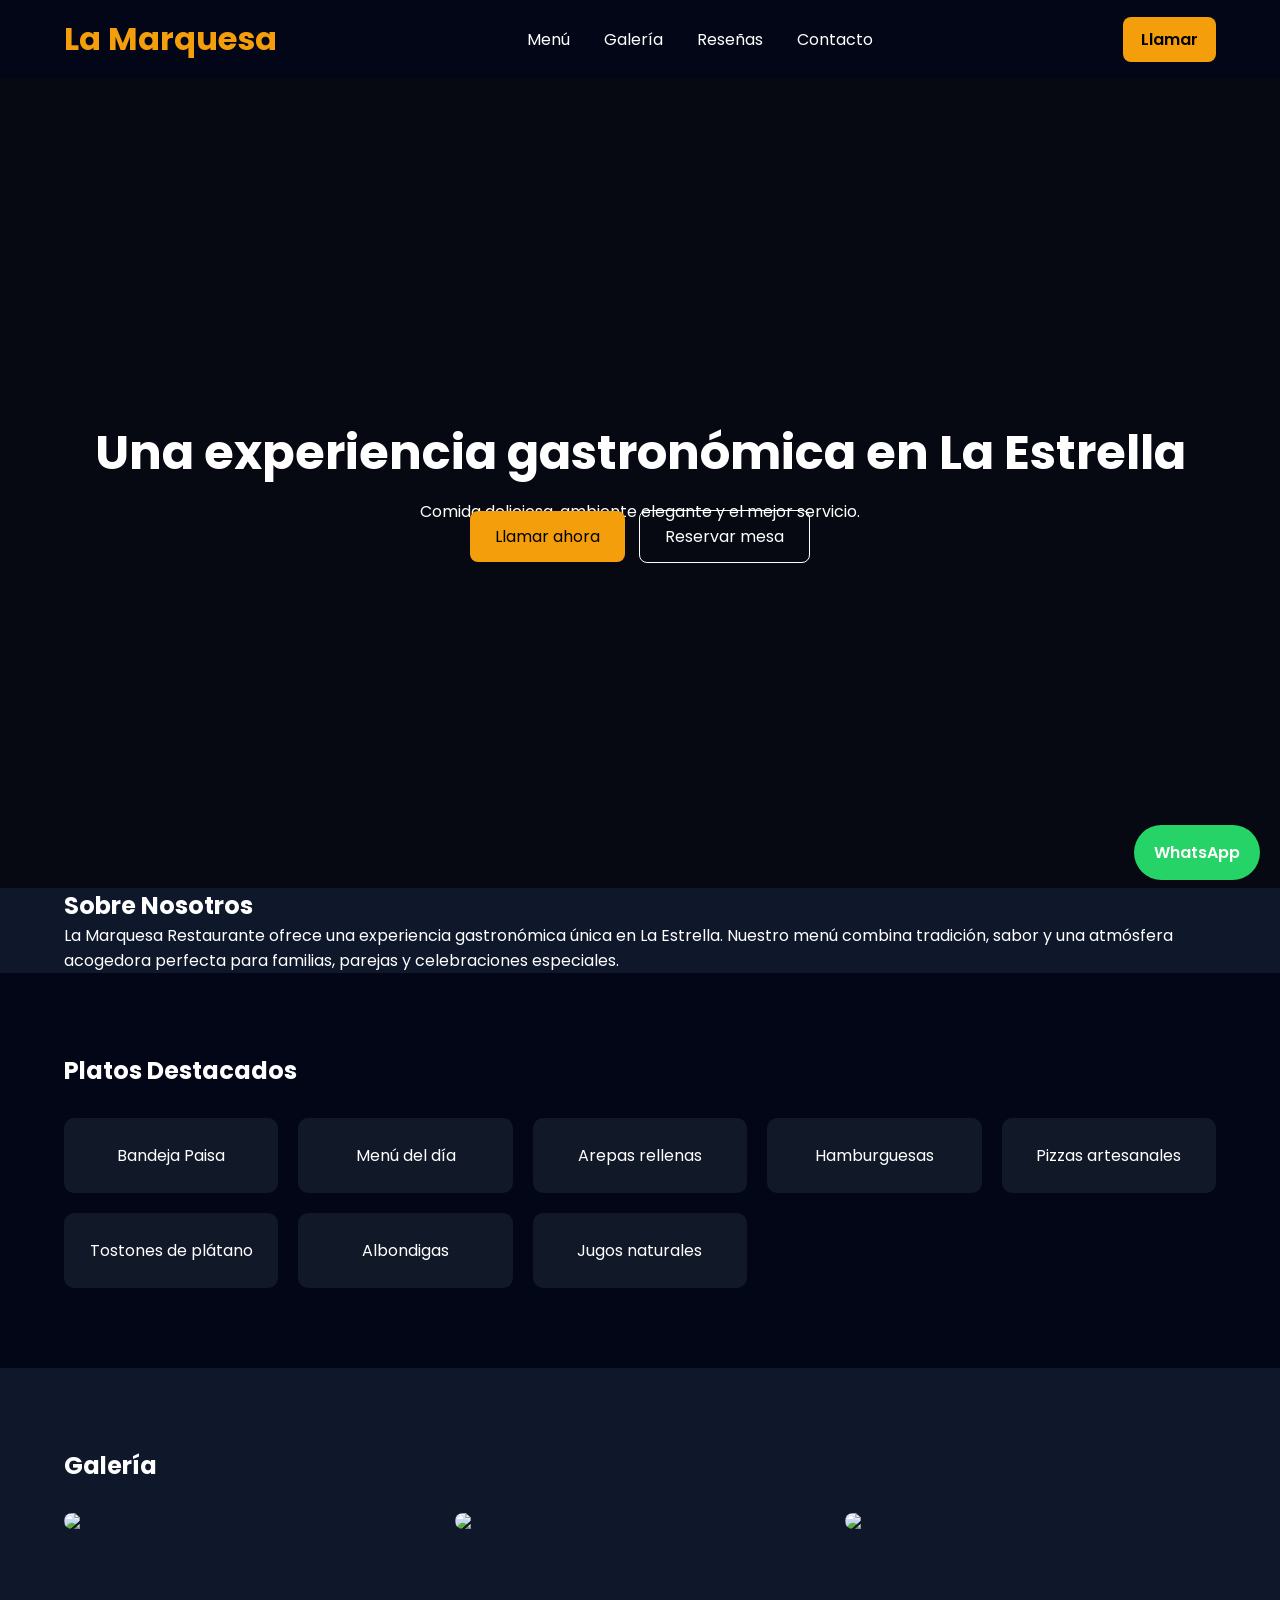
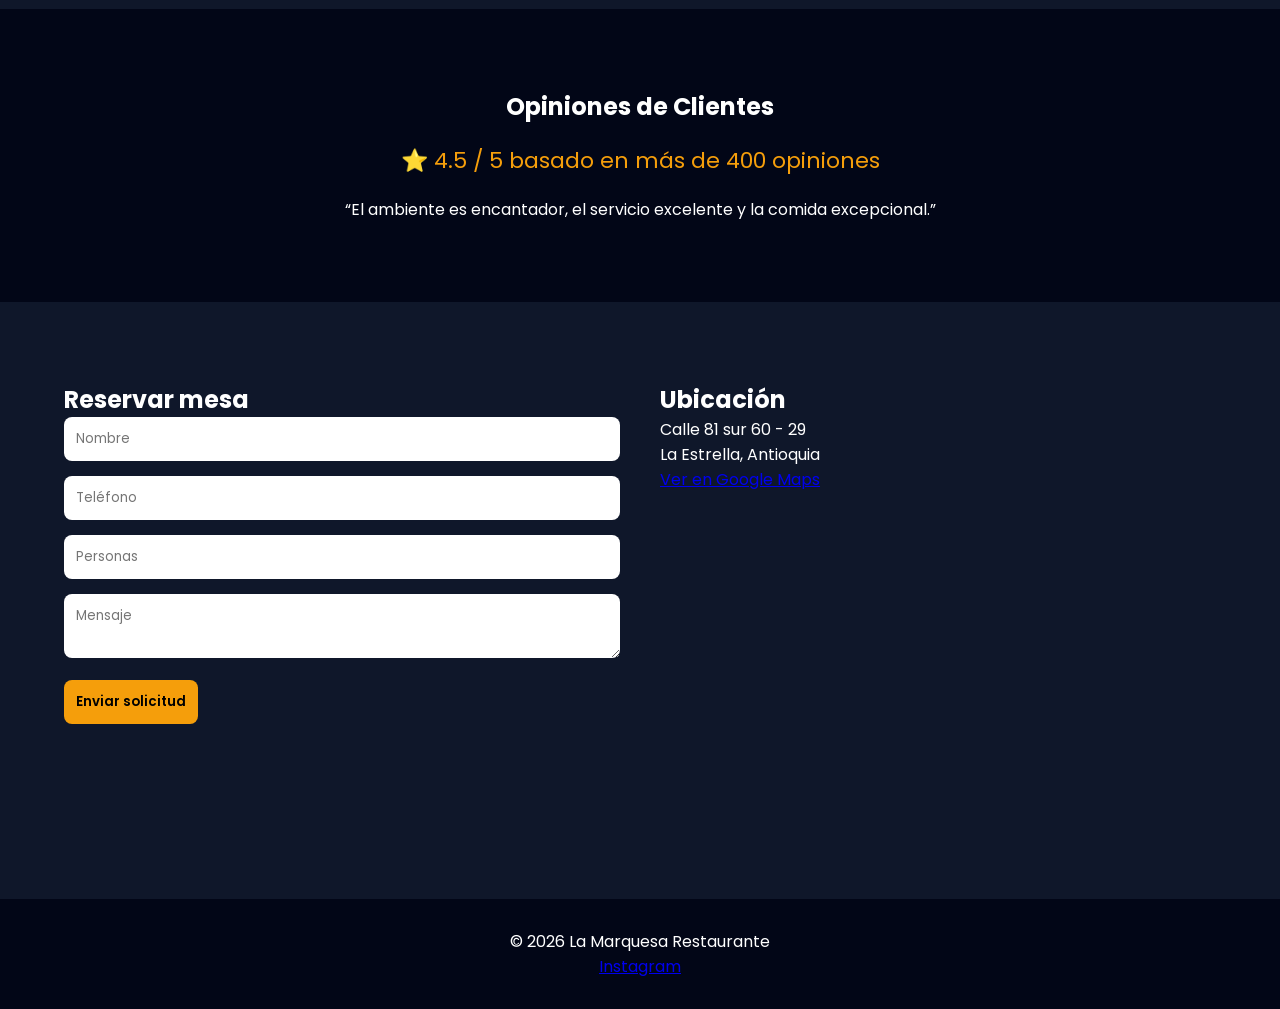
==== index.html @ 7b9360f2 "Website created" ====
<!DOCTYPE html>
<html lang="es">
<head>
<meta charset="UTF-8">
<meta name="viewport" content="width=device-width, initial-scale=1.0">
<title>La Marquesa Restaurante | La Estrella</title>
<link rel="stylesheet" href="styles.css">
<link rel="preconnect" href="https://fonts.googleapis.com">
<link href="https://fonts.googleapis.com/css2?family=Poppins:wght@300;400;600;700&display=swap" rel="stylesheet">
</head>

<body>

<header>
<div class="container nav">
<h1 class="logo">La Marquesa</h1>
<nav>
<a href="#menu">Menú</a>
<a href="#galeria">Galería</a>
<a href="#reseñas">Reseñas</a>
<a href="#contacto">Contacto</a>
</nav>
<a class="call-btn" href="tel:+573137771127">Llamar</a>
</div>
</header>

<section class="hero">
<div class="hero-overlay"></div>
<div class="hero-content">
<h2>Una experiencia gastronómica en La Estrella</h2>
<p>Comida deliciosa, ambiente elegante y el mejor servicio.</p>
<div class="hero-buttons">
<a href="tel:+573137771127" class="btn-primary">Llamar ahora</a>
<a href="#contacto" class="btn-secondary">Reservar mesa</a>
</div>
</div>
</section>

<section class="about">
<div class="container">
<h2>Sobre Nosotros</h2>
<p>
La Marquesa Restaurante ofrece una experiencia gastronómica única en La Estrella.
Nuestro menú combina tradición, sabor y una atmósfera acogedora perfecta para
familias, parejas y celebraciones especiales.
</p>
</div>
</section>

<section id="menu" class="menu">
<div class="container">
<h2>Platos Destacados</h2>

<div class="menu-grid">
<div class="menu-item">Bandeja Paisa</div>
<div class="menu-item">Menú del día</div>
<div class="menu-item">Arepas rellenas</div>
<div class="menu-item">Hamburguesas</div>
<div class="menu-item">Pizzas artesanales</div>
<div class="menu-item">Tostones de plátano</div>
<div class="menu-item">Albondigas</div>
<div class="menu-item">Jugos naturales</div>
</div>

</div>
</section>

<section id="galeria" class="gallery">
<div class="container">
<h2>Galería</h2>

<div class="gallery-grid">
<img src="img/comida1.jpg">
<img src="img/comida2.jpg">
<img src="img/comida3.jpg">
</div>

</div>
</section>

<section id="reseñas" class="reviews">
<div class="container">
<h2>Opiniones de Clientes</h2>

<div class="review-card">
⭐ 4.5 / 5 basado en más de 400 opiniones
</div>

<div class="review">
“El ambiente es encantador, el servicio excelente y la comida excepcional.”
</div>

</div>
</section>

<section id="contacto" class="contact">
<div class="container contact-grid">

<div>
<h2>Reservar mesa</h2>
<form id="form">
<input type="text" placeholder="Nombre" required>
<input type="tel" placeholder="Teléfono" required>
<input type="number" placeholder="Personas" required>
<textarea placeholder="Mensaje"></textarea>
<button type="submit">Enviar solicitud</button>
</form>
</div>

<div>
<h2>Ubicación</h2>
<p>Calle 81 sur 60 - 29<br>La Estrella, Antioquia</p>

<a class="btn-maps" href="https://www.webild.io/preview/4ec04436-061a-4430-be5b-03ad17ecf239" target="_blank">
Ver en Google Maps
</a>

<iframe
src="https://maps.google.com/maps?q=La%20Estrella%20Antioquia&t=&z=13&ie=UTF8&iwloc=&output=embed">
</iframe>

</div>

</div>
</section>

<footer>
<p>© 2026 La Marquesa Restaurante</p>
<a href="https://www.instagram.com/lamarquesa_restaurante/?hl=es" target="_blank">
Instagram
</a>
</footer>

<a href="https://wa.me/573137771127" class="whatsapp">WhatsApp</a>

<script src="script.js"></script>
</body>
</html>
---- styles.css ----
*{
margin:0;
padding:0;
box-sizing:border-box;
font-family:Poppins;
}

body{
background:#0f172a;
color:white;
}

.container{
width:90%;
max-width:1200px;
margin:auto;
}

header{
background:#020617;
position:sticky;
top:0;
z-index:1000;
}

.nav{
display:flex;
justify-content:space-between;
align-items:center;
padding:15px 0;
}

nav a{
margin:0 15px;
color:white;
text-decoration:none;
}

.logo{
color:#f59e0b;
}

.call-btn{
background:#f59e0b;
padding:10px 18px;
border-radius:8px;
color:black;
text-decoration:none;
font-weight:600;
}

.hero{
height:90vh;
background:url("img/comida1.jpg") center/cover;
display:flex;
align-items:center;
justify-content:center;
text-align:center;
position:relative;
}

.hero-overlay{
position:absolute;
width:100%;
height:100%;
background:rgba(0,0,0,0.6);
}

.hero-content{
position:relative;
z-index:2;
}

.hero h2{
font-size:3rem;
margin-bottom:10px;
}

.btn-primary{
background:#f59e0b;
padding:14px 25px;
border-radius:8px;
color:black;
text-decoration:none;
margin-right:10px;
}

.btn-secondary{
border:1px solid white;
padding:14px 25px;
border-radius:8px;
color:white;
text-decoration:none;
}

.menu{
padding:80px 0;
background:#020617;
}

.menu-grid{
display:grid;
grid-template-columns:repeat(auto-fit,minmax(200px,1fr));
gap:20px;
margin-top:30px;
}

.menu-item{
background:#111827;
padding:25px;
border-radius:10px;
text-align:center;
transition:.3s;
}

.menu-item:hover{
transform:scale(1.05);
background:#1f2937;
}

.gallery{
padding:80px 0;
}

.gallery-grid{
display:grid;
grid-template-columns:repeat(auto-fit,minmax(250px,1fr));
gap:20px;
margin-top:30px;
}

.gallery img{
width:100%;
border-radius:10px;
}

.reviews{
padding:80px 0;
background:#020617;
text-align:center;
}

.review-card{
font-size:22px;
margin:20px 0;
color:#f59e0b;
}

.contact{
padding:80px 0;
}

.contact-grid{
display:grid;
grid-template-columns:1fr 1fr;
gap:40px;
}

form input, form textarea{
width:100%;
padding:12px;
margin-bottom:15px;
border:none;
border-radius:8px;
}

form button{
background:#f59e0b;
padding:12px;
border:none;
border-radius:8px;
font-weight:600;
cursor:pointer;
}

iframe{
width:100%;
height:300px;
border:none;
margin-top:20px;
border-radius:10px;
}

footer{
text-align:center;
padding:30px;
background:#020617;
}

.whatsapp{
position:fixed;
bottom:20px;
right:20px;
background:#25D366;
color:white;
padding:15px 20px;
border-radius:50px;
text-decoration:none;
font-weight:600;
}
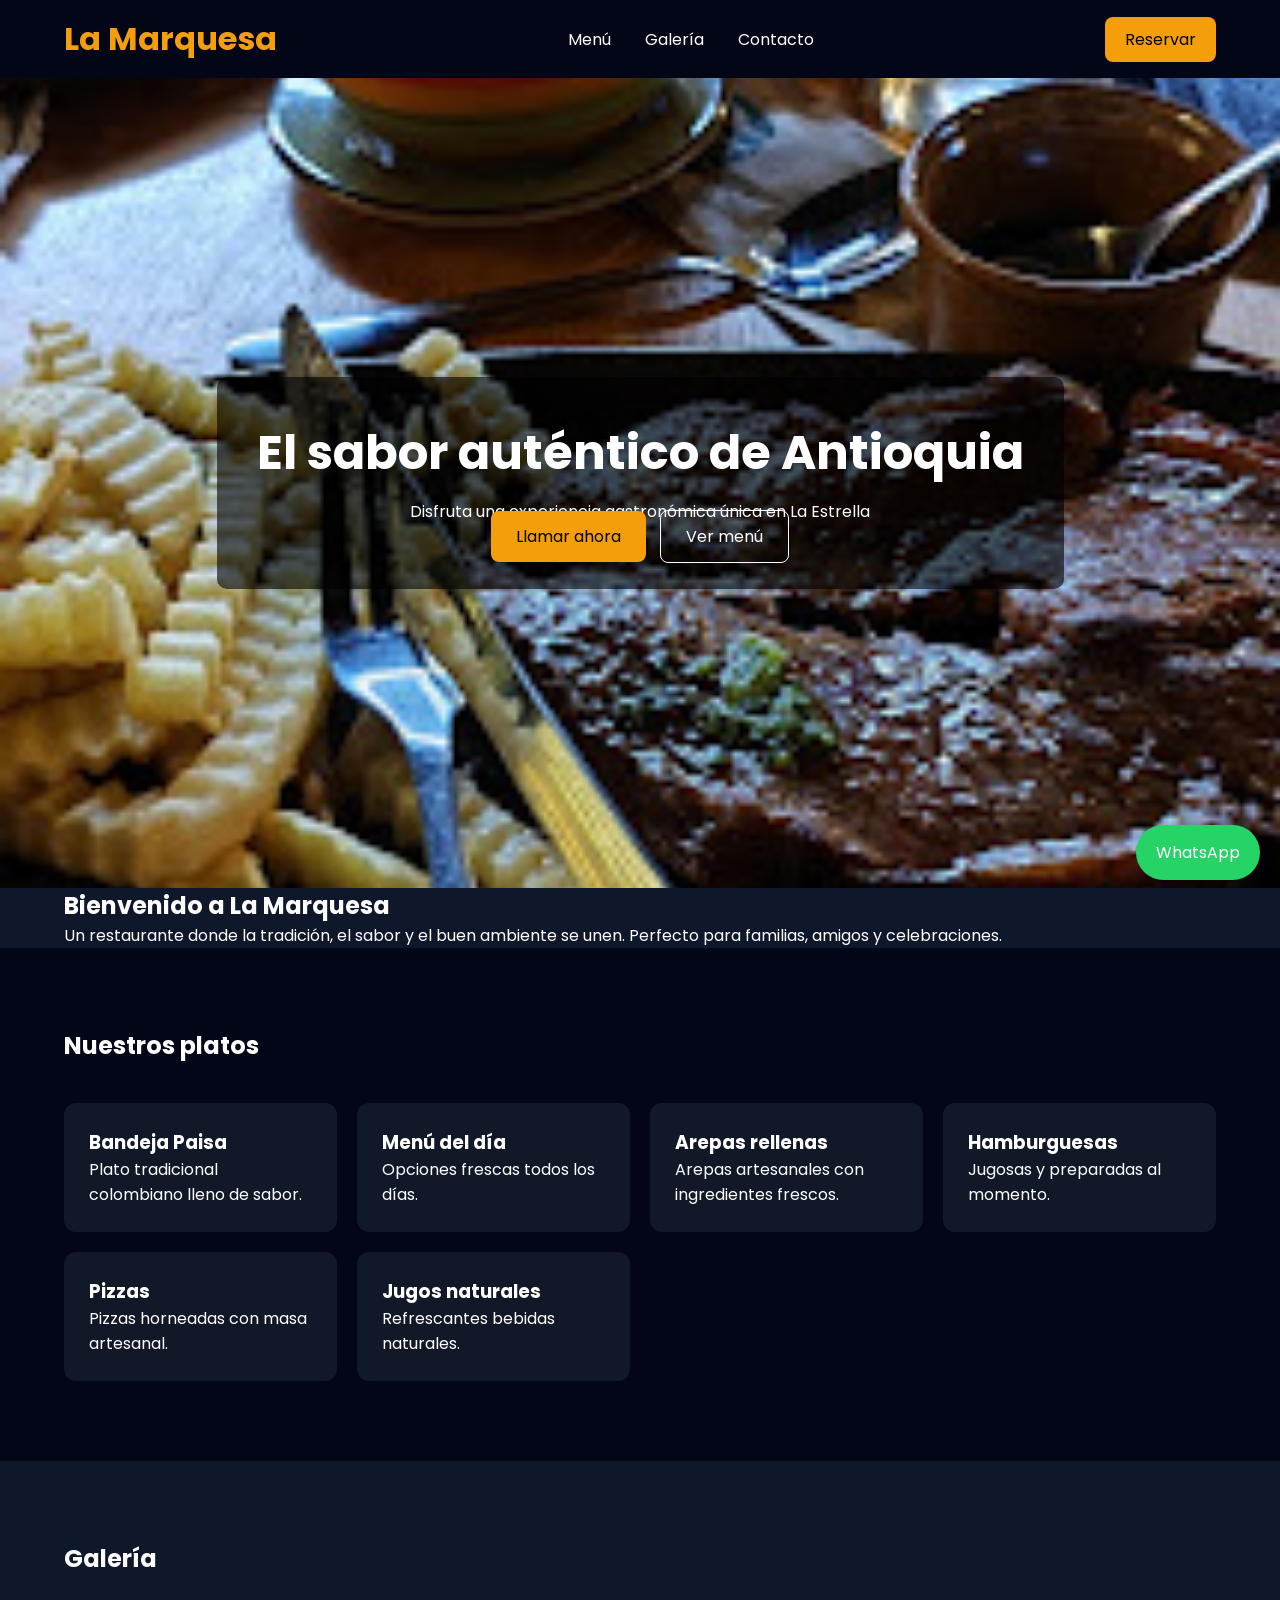
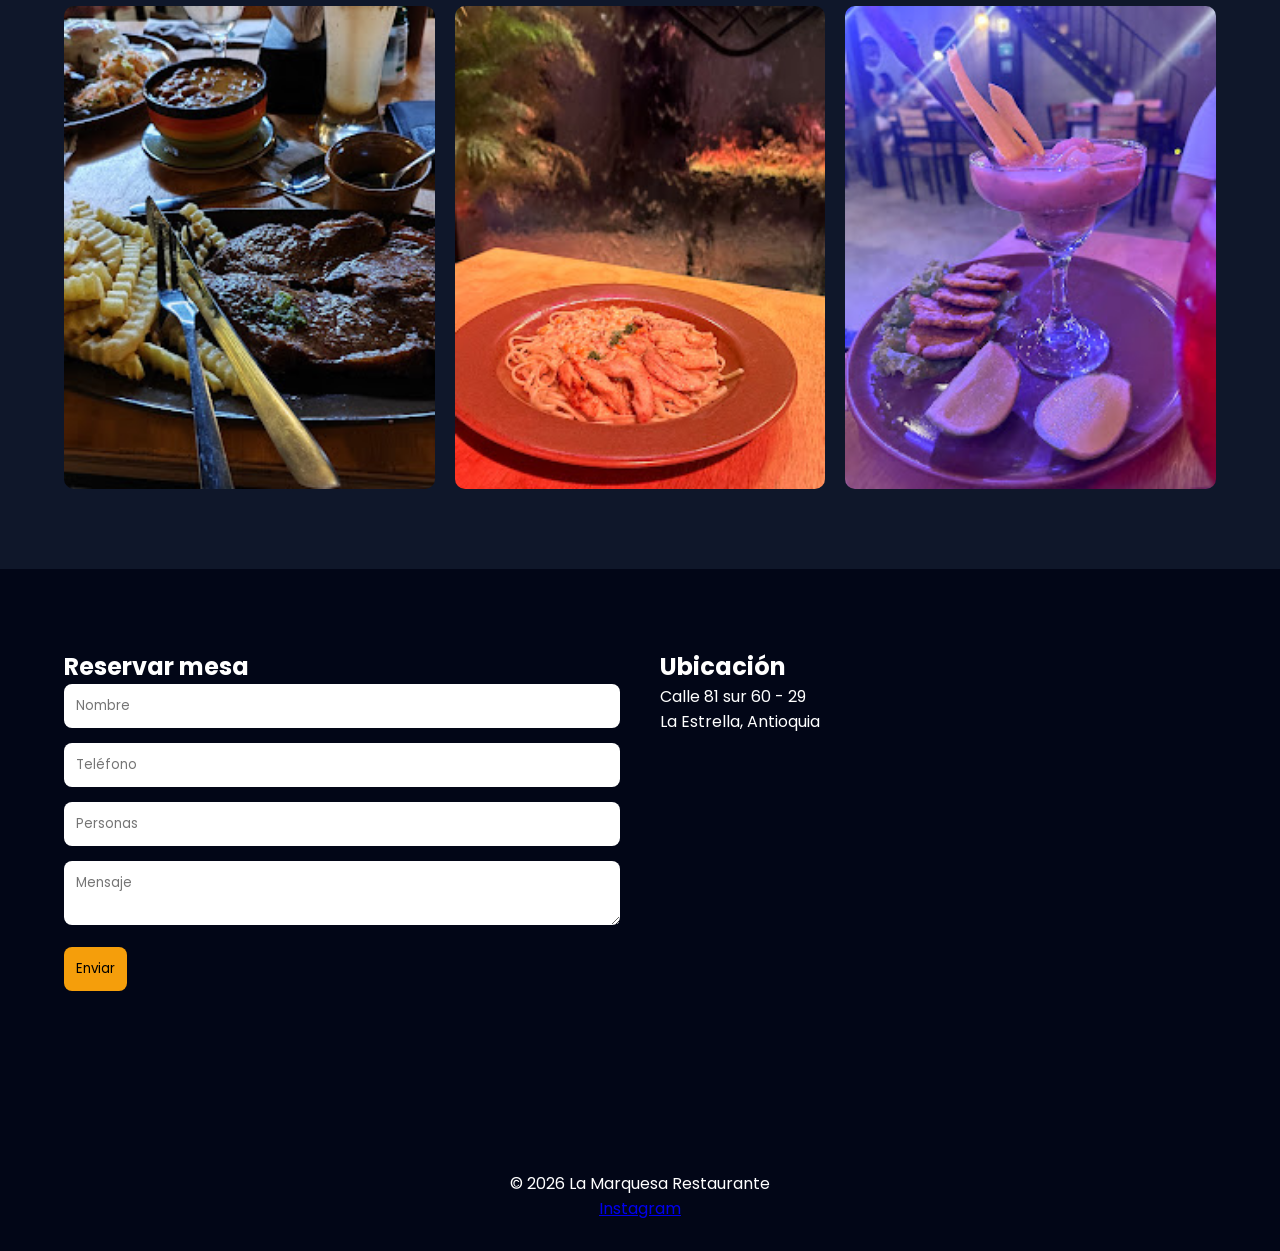
==== commit cee5d0ed: "mejora diseño profesional restaurante" ====
--- a/index.html
+++ b/index.html
@@ -3,93 +3,96 @@
 <head>
 <meta charset="UTF-8">
 <meta name="viewport" content="width=device-width, initial-scale=1.0">
-<title>La Marquesa Restaurante | La Estrella</title>
+<title>La Marquesa Restaurante</title>
+
 <link rel="stylesheet" href="styles.css">
-<link rel="preconnect" href="https://fonts.googleapis.com">
+
 <link href="https://fonts.googleapis.com/css2?family=Poppins:wght@300;400;600;700&display=swap" rel="stylesheet">
 </head>
 
 <body>
 
-<header>
+<header class="header">
 <div class="container nav">
 <h1 class="logo">La Marquesa</h1>
+
 <nav>
 <a href="#menu">Menú</a>
 <a href="#galeria">Galería</a>
-<a href="#reseñas">Reseñas</a>
 <a href="#contacto">Contacto</a>
 </nav>
-<a class="call-btn" href="tel:+573137771127">Llamar</a>
+
+<a class="call-btn" href="tel:+573137771127">Reservar</a>
 </div>
 </header>
 
 <section class="hero">
-<div class="hero-overlay"></div>
 <div class="hero-content">
-<h2>Una experiencia gastronómica en La Estrella</h2>
-<p>Comida deliciosa, ambiente elegante y el mejor servicio.</p>
+<h2>El sabor auténtico de Antioquia</h2>
+<p>Disfruta una experiencia gastronómica única en La Estrella</p>
+
 <div class="hero-buttons">
 <a href="tel:+573137771127" class="btn-primary">Llamar ahora</a>
-<a href="#contacto" class="btn-secondary">Reservar mesa</a>
+<a href="#menu" class="btn-secondary">Ver menú</a>
 </div>
 </div>
 </section>
 
-<section class="about">
-<div class="container">
-<h2>Sobre Nosotros</h2>
+<section class="about container reveal">
+<h2>Bienvenido a La Marquesa</h2>
 <p>
-La Marquesa Restaurante ofrece una experiencia gastronómica única en La Estrella.
-Nuestro menú combina tradición, sabor y una atmósfera acogedora perfecta para
-familias, parejas y celebraciones especiales.
+Un restaurante donde la tradición, el sabor y el buen ambiente se unen.
+Perfecto para familias, amigos y celebraciones.
 </p>
-</div>
 </section>
 
 <section id="menu" class="menu">
 <div class="container">
-<h2>Platos Destacados</h2>
+<h2>Nuestros platos</h2>
 
 <div class="menu-grid">
-<div class="menu-item">Bandeja Paisa</div>
-<div class="menu-item">Menú del día</div>
-<div class="menu-item">Arepas rellenas</div>
-<div class="menu-item">Hamburguesas</div>
-<div class="menu-item">Pizzas artesanales</div>
-<div class="menu-item">Tostones de plátano</div>
-<div class="menu-item">Albondigas</div>
-<div class="menu-item">Jugos naturales</div>
+
+<div class="card">
+<h3>Bandeja Paisa</h3>
+<p>Plato tradicional colombiano lleno de sabor.</p>
+</div>
+
+<div class="card">
+<h3>Menú del día</h3>
+<p>Opciones frescas todos los días.</p>
+</div>
+
+<div class="card">
+<h3>Arepas rellenas</h3>
+<p>Arepas artesanales con ingredientes frescos.</p>
+</div>
+
+<div class="card">
+<h3>Hamburguesas</h3>
+<p>Jugosas y preparadas al momento.</p>
+</div>
+
+<div class="card">
+<h3>Pizzas</h3>
+<p>Pizzas horneadas con masa artesanal.</p>
+</div>
+
+<div class="card">
+<h3>Jugos naturales</h3>
+<p>Refrescantes bebidas naturales.</p>
 </div>
 
 </div>
+</div>
 </section>
 
-<section id="galeria" class="gallery">
-<div class="container">
+<section id="galeria" class="gallery container">
 <h2>Galería</h2>
 
 <div class="gallery-grid">
 <img src="img/comida1.jpg">
 <img src="img/comida2.jpg">
 <img src="img/comida3.jpg">
-</div>
-
-</div>
-</section>
-
-<section id="reseñas" class="reviews">
-<div class="container">
-<h2>Opiniones de Clientes</h2>
-
-<div class="review-card">
-⭐ 4.5 / 5 basado en más de 400 opiniones
-</div>
-
-<div class="review">
-“El ambiente es encantador, el servicio excelente y la comida excepcional.”
-</div>
-
 </div>
 </section>
 
@@ -103,17 +106,13 @@
 <input type="tel" placeholder="Teléfono" required>
 <input type="number" placeholder="Personas" required>
 <textarea placeholder="Mensaje"></textarea>
-<button type="submit">Enviar solicitud</button>
+<button type="submit">Enviar</button>
 </form>
 </div>
 
 <div>
 <h2>Ubicación</h2>
 <p>Calle 81 sur 60 - 29<br>La Estrella, Antioquia</p>
-
-<a class="btn-maps" href="https://www.webild.io/preview/4ec04436-061a-4430-be5b-03ad17ecf239" target="_blank">
-Ver en Google Maps
-</a>
 
 <iframe
 src="https://maps.google.com/maps?q=La%20Estrella%20Antioquia&t=&z=13&ie=UTF8&iwloc=&output=embed">
@@ -126,13 +125,14 @@
 
 <footer>
 <p>© 2026 La Marquesa Restaurante</p>
-<a href="https://www.instagram.com/lamarquesa_restaurante/?hl=es" target="_blank">
-Instagram
-</a>
+<a href="https://www.instagram.com/lamarquesa_restaurante/?hl=es">Instagram</a>
 </footer>
 
 <a href="https://wa.me/573137771127" class="whatsapp">WhatsApp</a>
 
+<a href="tel:+573137771127" class="call-mobile">Llamar</a>
+
 <script src="script.js"></script>
+
 </body>
 </html>
--- a/styles.css
+++ b/styles.css
@@ -16,7 +16,7 @@
 margin:auto;
 }
 
-header{
+.header{
 background:#020617;
 position:sticky;
 top:0;
@@ -38,15 +38,15 @@
 
 .logo{
 color:#f59e0b;
+font-weight:700;
 }
 
 .call-btn{
 background:#f59e0b;
-padding:10px 18px;
+padding:10px 20px;
 border-radius:8px;
 color:black;
 text-decoration:none;
-font-weight:600;
 }
 
 .hero{
@@ -56,19 +56,12 @@
 align-items:center;
 justify-content:center;
 text-align:center;
-position:relative;
-}
-
-.hero-overlay{
-position:absolute;
-width:100%;
-height:100%;
+}
+
+.hero-content{
 background:rgba(0,0,0,0.6);
-}
-
-.hero-content{
-position:relative;
-z-index:2;
+padding:40px;
+border-radius:10px;
 }
 
 .hero h2{
@@ -89,8 +82,8 @@
 border:1px solid white;
 padding:14px 25px;
 border-radius:8px;
-color:white;
-text-decoration:none;
+text-decoration:none;
+color:white;
 }
 
 .menu{
@@ -100,22 +93,20 @@
 
 .menu-grid{
 display:grid;
-grid-template-columns:repeat(auto-fit,minmax(200px,1fr));
+grid-template-columns:repeat(auto-fit,minmax(250px,1fr));
 gap:20px;
-margin-top:30px;
-}
-
-.menu-item{
+margin-top:40px;
+}
+
+.card{
 background:#111827;
 padding:25px;
-border-radius:10px;
-text-align:center;
+border-radius:12px;
 transition:.3s;
 }
 
-.menu-item:hover{
-transform:scale(1.05);
-background:#1f2937;
+.card:hover{
+transform:translateY(-8px);
 }
 
 .gallery{
@@ -134,20 +125,9 @@
 border-radius:10px;
 }
 
-.reviews{
-padding:80px 0;
-background:#020617;
-text-align:center;
-}
-
-.review-card{
-font-size:22px;
-margin:20px 0;
-color:#f59e0b;
-}
-
 .contact{
 padding:80px 0;
+background:#020617;
 }
 
 .contact-grid{
@@ -169,7 +149,6 @@
 padding:12px;
 border:none;
 border-radius:8px;
-font-weight:600;
 cursor:pointer;
 }
 
@@ -177,8 +156,8 @@
 width:100%;
 height:300px;
 border:none;
+border-radius:10px;
 margin-top:20px;
-border-radius:10px;
 }
 
 footer{
@@ -192,9 +171,38 @@
 bottom:20px;
 right:20px;
 background:#25D366;
-color:white;
 padding:15px 20px;
 border-radius:50px;
-text-decoration:none;
+color:white;
+text-decoration:none;
+}
+
+.call-mobile{
+display:none;
+}
+
+@media (max-width:768px){
+
+.contact-grid{
+grid-template-columns:1fr;
+}
+
+.hero h2{
+font-size:2rem;
+}
+
+.call-mobile{
+display:block;
+position:fixed;
+bottom:0;
+left:0;
+width:100%;
+background:#f59e0b;
+text-align:center;
+padding:15px;
+color:black;
 font-weight:600;
+text-decoration:none;
+}
+
 }
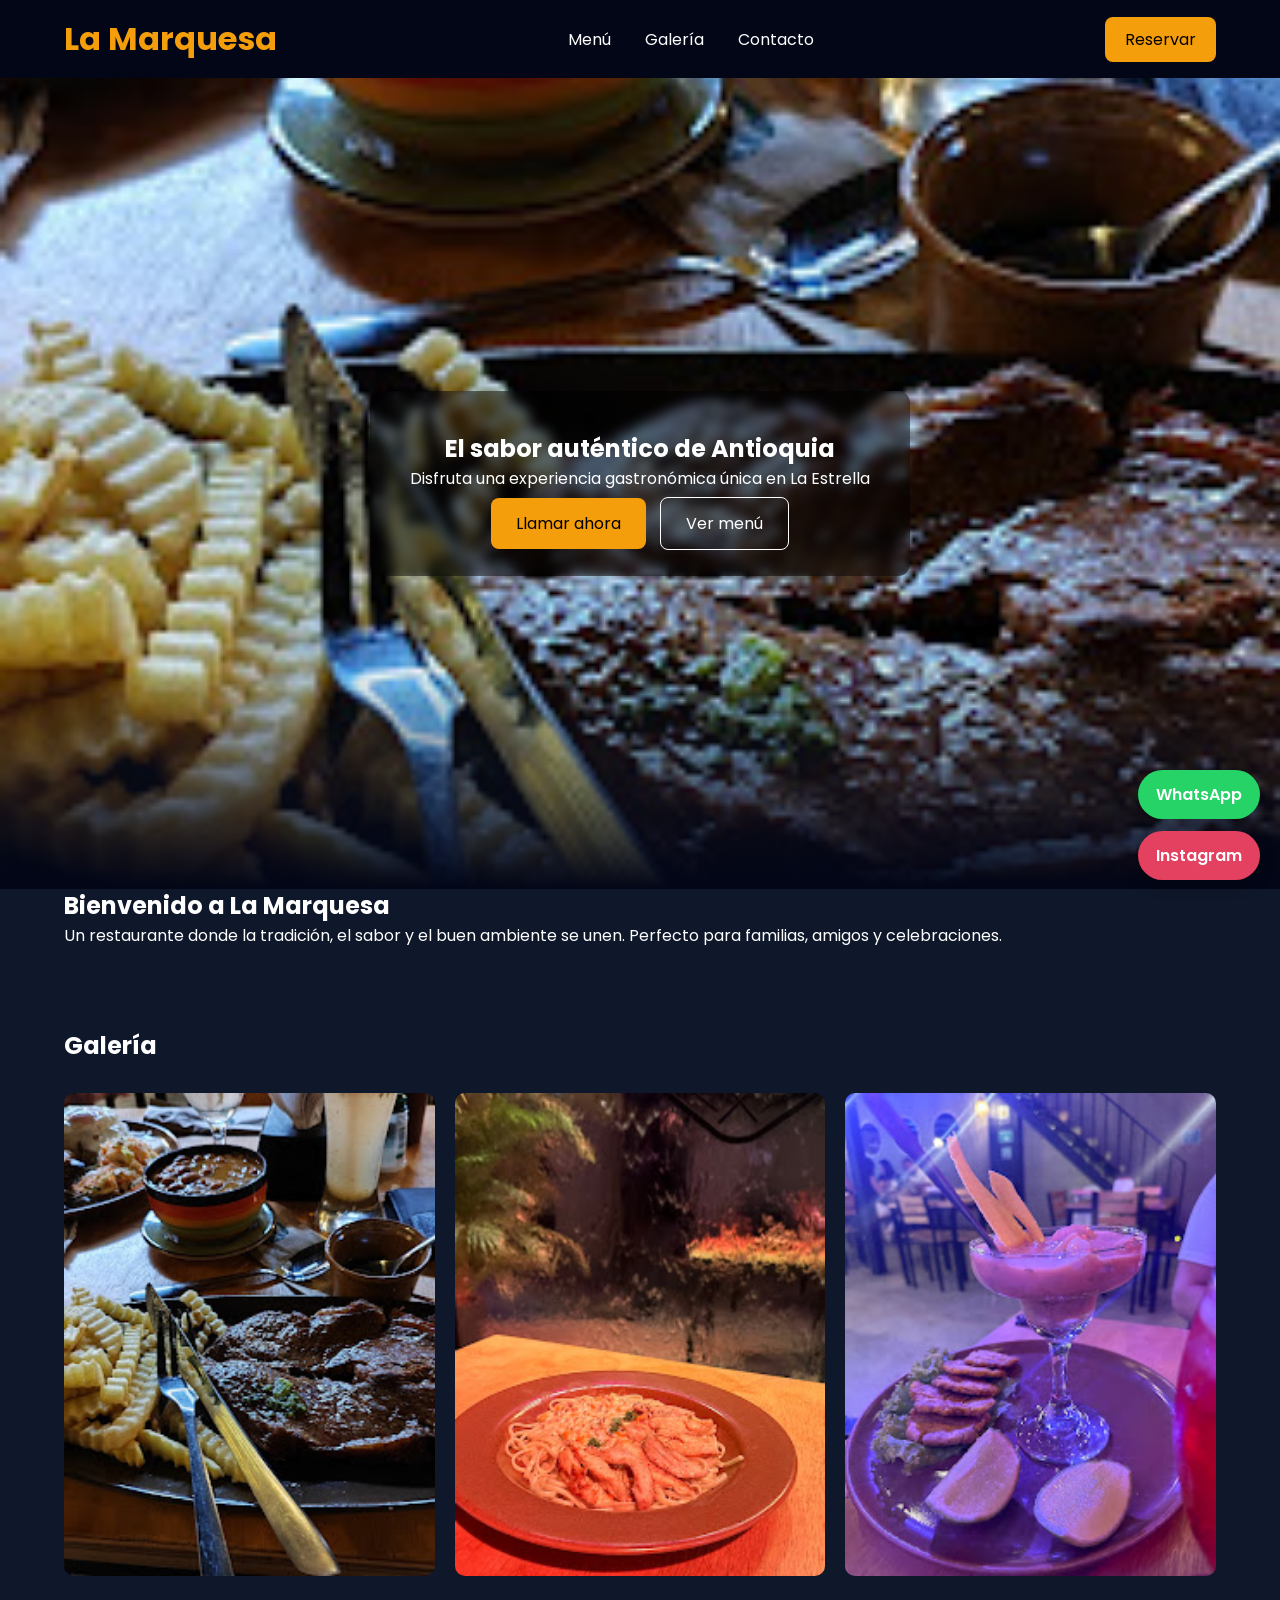
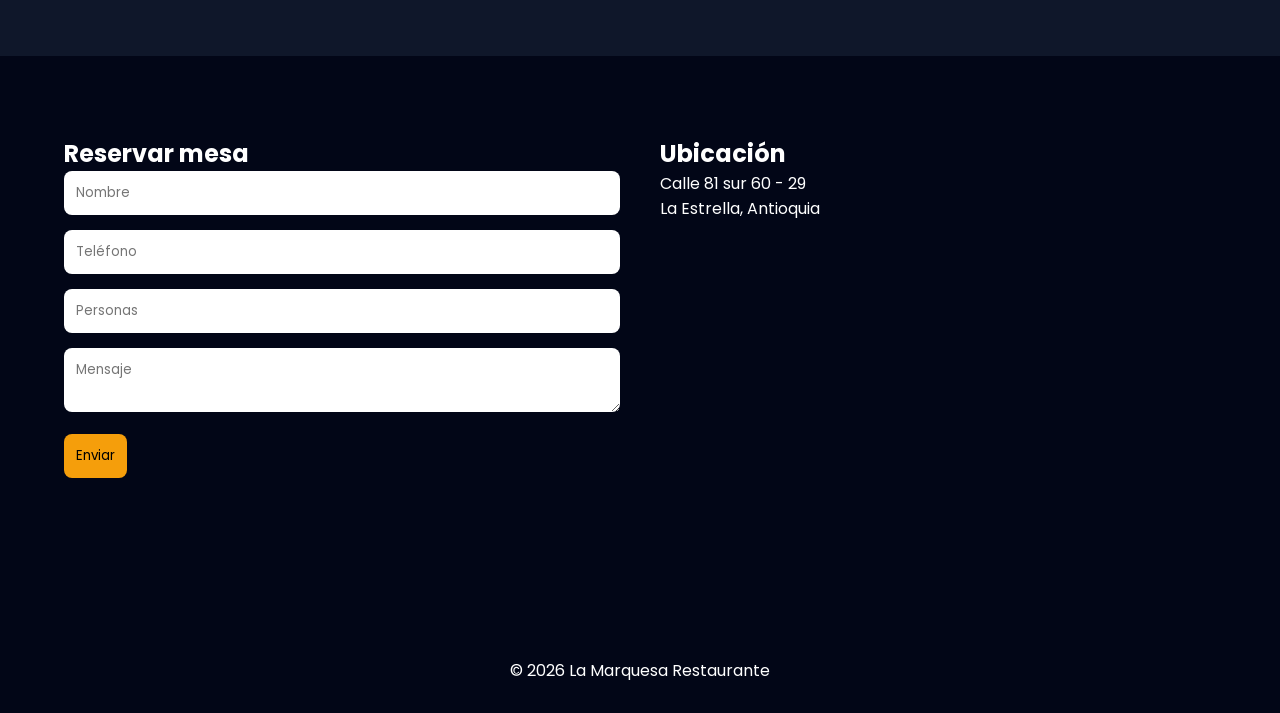
==== commit 661af1c7: "mejora" ====
--- a/index.html
+++ b/index.html
@@ -17,7 +17,7 @@
 <h1 class="logo">La Marquesa</h1>
 
 <nav>
-<a href="#menu">Menú</a>
+<a href="menu.html">Menú</a>
 <a href="#galeria">Galería</a>
 <a href="#contacto">Contacto</a>
 </nav>
@@ -33,7 +33,7 @@
 
 <div class="hero-buttons">
 <a href="tel:+573137771127" class="btn-primary">Llamar ahora</a>
-<a href="#menu" class="btn-secondary">Ver menú</a>
+<a href="menu.html" class="btn-secondary">Ver menú</a>
 </div>
 </div>
 </section>
@@ -44,46 +44,6 @@
 Un restaurante donde la tradición, el sabor y el buen ambiente se unen.
 Perfecto para familias, amigos y celebraciones.
 </p>
-</section>
-
-<section id="menu" class="menu">
-<div class="container">
-<h2>Nuestros platos</h2>
-
-<div class="menu-grid">
-
-<div class="card">
-<h3>Bandeja Paisa</h3>
-<p>Plato tradicional colombiano lleno de sabor.</p>
-</div>
-
-<div class="card">
-<h3>Menú del día</h3>
-<p>Opciones frescas todos los días.</p>
-</div>
-
-<div class="card">
-<h3>Arepas rellenas</h3>
-<p>Arepas artesanales con ingredientes frescos.</p>
-</div>
-
-<div class="card">
-<h3>Hamburguesas</h3>
-<p>Jugosas y preparadas al momento.</p>
-</div>
-
-<div class="card">
-<h3>Pizzas</h3>
-<p>Pizzas horneadas con masa artesanal.</p>
-</div>
-
-<div class="card">
-<h3>Jugos naturales</h3>
-<p>Refrescantes bebidas naturales.</p>
-</div>
-
-</div>
-</div>
 </section>
 
 <section id="galeria" class="gallery container">
@@ -115,7 +75,8 @@
 <p>Calle 81 sur 60 - 29<br>La Estrella, Antioquia</p>
 
 <iframe
-src="https://maps.google.com/maps?q=La%20Estrella%20Antioquia&t=&z=13&ie=UTF8&iwloc=&output=embed">
+src="https://www.google.com/maps?q=La%20Marquesa%20Restaurante%20La%20Estrella%20Antioquia&output=embed"
+loading="lazy">
 </iframe>
 
 </div>
@@ -125,10 +86,12 @@
 
 <footer>
 <p>© 2026 La Marquesa Restaurante</p>
-<a href="https://www.instagram.com/lamarquesa_restaurante/?hl=es">Instagram</a>
 </footer>
 
-<a href="https://wa.me/573137771127" class="whatsapp">WhatsApp</a>
+<div class="social-buttons">
+<a href="https://wa.me/573137771127" class="whatsapp-btn">WhatsApp</a>
+<a href="https://www.instagram.com/lamarquesa_restaurante" class="instagram-btn">Instagram</a>
+</div>
 
 <a href="tel:+573137771127" class="call-mobile">Llamar</a>
 
--- a/styles.css
+++ b/styles.css
@@ -21,6 +21,7 @@
 position:sticky;
 top:0;
 z-index:1000;
+transition:0.3s;
 }
 
 .nav{
@@ -50,23 +51,61 @@
 }
 
 .hero{
-height:90vh;
-background:url("img/comida1.jpg") center/cover;
+min-height:90vh;
+background:url("img/comida1.jpg") center/cover no-repeat;
 display:flex;
 align-items:center;
 justify-content:center;
 text-align:center;
-}
-
-.hero-content{
-background:rgba(0,0,0,0.6);
-padding:40px;
-border-radius:10px;
-}
-
-.hero h2{
-font-size:3rem;
-margin-bottom:10px;
+position: relative;
+}
+
+.hero::after{
+content:"";
+position:absolute;
+bottom:-1px;
+left:0;
+width:100%;
+height:220px;
+background:linear-gradient(
+to bottom,
+rgba(15,23,42,0) 0%,
+rgba(15,23,42,0.4) 40%,
+#020617 100%
+);
+}
+
+.hero-content {
+  max-width: 700px;
+  margin: auto;
+  padding: 40px;
+  background:rgba(0,0,0,0.45);
+  border-radius:12px;
+  animation: aparecer 1.2s ease;
+  backdrop-filter: blur(6px);
+}
+
+.hero-content h1{
+margin-bottom:15px;
+}
+
+.hero-content p{
+margin-bottom:20px;
+}
+
+.hero-buttons {
+  margin-top: 20px;
+}
+
+@keyframes aparecer {
+  from {
+    opacity: 0;
+    transform: translateY(30px);
+  }
+  to {
+    opacity: 1;
+    transform: translateY(0);
+  }
 }
 
 .btn-primary{
@@ -76,6 +115,11 @@
 color:black;
 text-decoration:none;
 margin-right:10px;
+transition:0.25s;
+}
+
+.btn-primary:hover{
+transform:scale(1.05);
 }
 
 .btn-secondary{
@@ -84,6 +128,13 @@
 border-radius:8px;
 text-decoration:none;
 color:white;
+transition:0.25s;
+}
+
+.btn-secondary:hover{
+background:#f59e0b;
+color:black;
+border-color:#f59e0b;
 }
 
 .menu{
@@ -102,11 +153,18 @@
 background:#111827;
 padding:25px;
 border-radius:12px;
-transition:.3s;
+transition:0.35s;
+cursor:pointer;
+border:1px solid rgba(255,255,255,0.05);
 }
 
 .card:hover{
-transform:translateY(-8px);
+transform:translateY(-8px) scale(1.02);
+box-shadow:0 15px 35px rgba(0,0,0,0.5);
+}
+
+nav a:hover{
+color:#f59e0b;
 }
 
 .gallery{
@@ -166,22 +224,66 @@
 background:#020617;
 }
 
-.whatsapp{
+.social-buttons{
 position:fixed;
 bottom:20px;
 right:20px;
+display:flex;
+flex-direction:column;
+gap:12px;
+z-index:1000;
+}
+
+.whatsapp-btn,
+.instagram-btn{
+padding:12px 18px;
+border-radius:30px;
+color:white;
+font-weight:600;
+text-decoration:none;
+transition:0.3s;
+box-shadow:0 4px 15px rgba(0,0,0,0.3);
+}
+
+.whatsapp-btn{
 background:#25D366;
-padding:15px 20px;
-border-radius:50px;
-color:white;
-text-decoration:none;
+}
+
+.instagram-btn{
+background:#E4405F;
+}
+
+.whatsapp-btn:hover,
+.instagram-btn:hover{
+transform:scale(1.05);
 }
 
 .call-mobile{
 display:none;
 }
 
+section{
+opacity:0;
+transform:translateY(40px);
+transition:0.8s;
+}
+
+section.visible{
+opacity:1;
+transform:translateY(0);
+}
+
+.reveal{
+opacity:0;
+transform:translateY(40px);
+transition:0.8s;
+}
+
 @media (max-width:768px){
+
+.hero{
+background-attachment: fixed;
+}
 
 .contact-grid{
 grid-template-columns:1fr;
